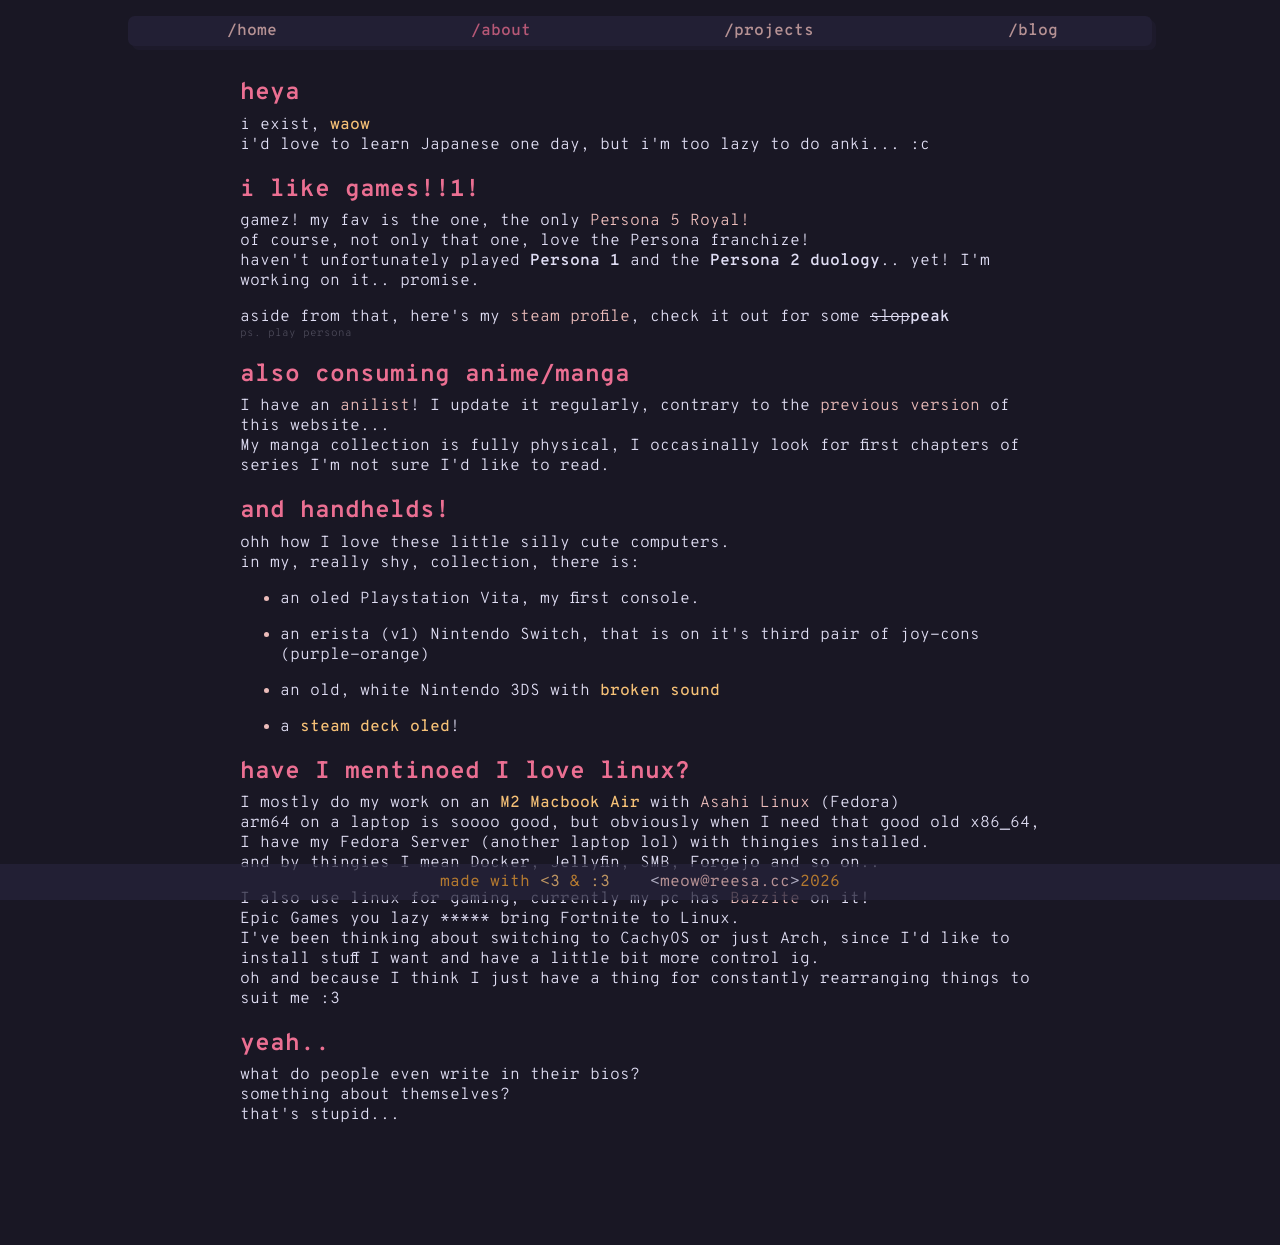
==== about.html @ 94eaa3a6 "2026 update" ====
<!DOCTYPE html>
<html>
<head>
    <link rel="preconnect" href="https://fonts.googleapis.com">
    <link rel="preconnect" href="https://fonts.gstatic.com" crossorigin>
    <link href="https://fonts.googleapis.com/css2?family=Overpass+Mono:wght@300..700&display=swap" rel="stylesheet">
    
    <title>reesa's awesome website</title>
    <link rel="stylesheet" href="static/color.css"/>
    <link rel="stylesheet" href="static/style.css"/>
    <meta name="darkreader-lock">
    <meta name="viewport" content="width=device-width, initial-scale=1.0">
</head>
<body>

  <nav class="faded">
    <ul>
      <li><a href="/">/home</a></li>
      <li><a class="selected" href="/about.html">/about</a></li>
      <li><a href="/projects.html">/projects</a></li>
      <li><a href="/blog.html">/blog</a></li>
    </ul>
  </nav>

  <div class="content">
    <h2>heya</h2>
    <p>
      i exist, <span class="hover hover-input">waow<span class="hover hover-output"><img src="static/waow_based.jpg"/></span></span>
      <br/>
      i'd love to learn Japanese one day, but i'm too lazy to do anki... :c
    </p>
    <h2>i like games!!1!</h2>
    <p>
      gamez! my fav is the one, the only <a href="https://store.steampowered.com/app/1687950/Persona_5_Royal/">Persona 5 Royal!</a>
      <br/>
      of course, not only that one, love the Persona franchize!
      <br/>
      haven't unfortunately played <b>Persona 1</b> and the <b>Persona 2 duology</b>.. yet! I'm working on it.. promise.
    </p>
    <p>
      aside from that, here's my <a href="https://steamcommunity.com/id/itzreesa/">steam profile</a>, check it out for some <s>slop</s><b>peak</b>
      <h6>ps. play persona</h6>
    </p>
    <h2>also consuming anime/manga</h2>
    <p>
      I have an <a href="https://anilist.co/user/itzreesa/">anilist</a>! I update it regularly, contrary to the <a href="https://github.com/itzreesa/itzreesa.github.io/tree/archive-2">previous version</a> of this website...
      <br/>
      My manga collection is fully physical, I occasinally look for first chapters of series I'm not sure I'd like to read.
      
    </p>
    <h2>and handhelds!</h2>
    <p>
      ohh how I love these little silly cute computers.
      <br/>
      in my, really shy, collection, there is:
    </p>
    <ul>
      <li><p>an oled Playstation Vita, my first console.</p></li>
      <li><p>an erista (v1) Nintendo Switch, that is on it's third pair of joy-cons (purple-orange) </p></li>
      <li><p>an old, white Nintendo 3DS with <span class="hover hover-input">broken sound<span class="hover hover-output">i can hear the sound trying to play faintly, while being muffled with some static noise. but it's only there when i force the volume with rosalina menu. oh and the shutter works. </span></span> </p></li>
      <li>
        <p>a <span class="hover hover-input">steam deck oled<span class="hover hover-output">512GB + 512GB sd card, and i use the charger for most of my usb-c devices lol</span></span>!</p>
      </li>
    </ul>
    <h2>have I mentinoed I love linux?</h2>
    <p>
      I mostly do my work on an <span class="hover hover-input">M2 Macbook Air<span class="hover hover-output">16/256 variant but only have 128 for lynyx</span></span> with <a href="https://asahilinux.org/">Asahi Linux</a> (Fedora)
      <br/>
      arm64 on a laptop is soooo good, but obviously when I need that good old x86_64, I have my Fedora Server (another laptop lol) with thingies installed.
      <br/>
      and by thingies I mean Docker, Jellyfin, SMB, Forgejo and so on..
    </p>
    <p>
      I also use linux for gaming, currently my pc has <a href="https://bazzite.gg/">Bazzite</a> on it!
      <br/>
      Epic Games you lazy ***** bring Fortnite to Linux.
      <br/>
      I've been thinking about switching to CachyOS or just Arch, since I'd like to install stuff I want and have a little bit more control ig.
      <br/>
      oh and because I think I just have a thing for constantly rearranging things to suit me :3
    </p>
    <h2>yeah..</h2>
    <p>
      what do people even write in their bios?
      <br/>
      something about themselves?
      <br/>
      that's stupid...
    </p>
  </div>
  
  <footer class="faded">
    <div>
      <p>made with <span style="color: var(--secondary)">&lt;3</span> & <span style="color: var(--secondary)">:3</span></p>
      <p><span style="color:var(--foreground)">&lt;<a href="mailto:meow@reesa.cc">meow@reesa.cc</a>&gt;</span>2026</p>
    </div>
  </footer>

</body>
</html>
---- static/color.css ----
/* 
:root {
  --accent-a: rgb(191, 127, 159);
  --accent-b: rgb(159, 95, 127);
  --accent-c: rgb(127, 63, 95);
  --accent-d: rgb(95, 31, 63);
  --accent-e: rgb(63, 0, 31);

  --background: #3D1C49;
  --background-light: #4F315B;
  --accent: #af3736;
  --accent-light: #DB4C46;
  --secondary: #e87027;
  --secondary-light: #e8bd3b;
  --foreground: #FDEAEA;
}

*/

:root {
  --background: #191724;
  --background-alt: #26233a;
  --surface: #1f1d2e;
  --accent: #eb6f92;
  --accent-alt: #ebbcba;
  --secondary: #f6c177;
  --secondary-alt: #ea9d34;
  --foreground: #e0def4;
  --foam: #9ccfd8;
  --iris: #c4a7e7;
}
---- static/style.css ----
:root {
  font-family: "Overpass Mono", monospace;
  font-optical-sizing: auto;
  font-weight: 300;
  font-style: normal;
}

body {
  background-color: var(--background);

  color-scheme: dark;

  display: flex;
  justify-content: center;

  padding-bottom: 5rem;
  
  --nav-bar-top-position: 1rem;
  --nav-bar-top-padding: 0.15rem;

  --boreder-radius: 0.42rem;
  
  @media screen and (max-width: 40rem) {
    --nav-bar-top-position: 0.25rem; 
    --nav-bar-top-padding: 0.5rem;
  }
}

a {
  text-decoration: none;
  color: var(--accent-alt);
  transition: 0.36s ease;

  &:hover:not(.ignore-hover) {
    text-decoration: underline;
  }  
} 

nav {
  position: fixed;
  width: 80%;
  top: var(--nav-bar-top-position);
  justify-self: center;
  height: fit-content;
  
  border-radius: var(--boreder-radius);

  padding-bottom: 1em;
  background-color: var(--background-alt);
  
  box-shadow: 4px 4px var(--surface);

  display: grid;
  justify-items: stretch;
  align-items: center;

  margin: 0;
  padding: var(--nav-bar-top-padding) 0 var(--nav-bar-top-padding) 0;
    
  ul {
    display: flex;
    align-items: stretch; /* Default */
    justify-content: space-around;
    width: 100%;
    
    margin: 0;
    padding: var(--nav-bar-top-padding);

    li {
      display: block;
      list-style-type: none;
      font-weight: 600;
    }
  }

  .selected {
    color: var(--accent);
  }
  
  @media screen and (max-width: 40rem) {
    position: absolute;
    padding: var(--nav-bar-top-padding);
    top: 0;
    width: 100%;
  }
}

.content {
  margin-top: calc(var(--nav-bar-top-position) + var(--nav-bar-top-padding) + 1rem);

  width: 50rem;
  padding: 1rem 1rem 1rem 1rem;

  p {
    color: var(--foreground);
  }

  h1 {
    color: var(--accent);
  }
  
  h2 {
    color: var(--accent);
    margin-bottom: -0.6rem;
  }
  
  h3 {
    color: var(--accent);
  }

  h6 {
    color: var(--foreground);
    margin-top: -1rem;
    margin-bottom: 0;
    opacity: 0.25;
    font-weight: 300;
  }
  
  ul {
    color: var(--accent-alt);
  }

  b {
    font-weight: 600;
  }

  .pfp {
    width: 14em;
    height: 14em;
    background-color: #FAA;
    
    margin-top: 0.5rem;
    margin-bottom: 0.5rem;

    transition: 0.36s ease;

    video {
      z-index: 6;
      position: absolute;
      width: 14em;
      transition: 0.36s ease;
    }

    img {
      z-index: 4;
      position: absolute;
      width: 14em;
      transition: 0.36s ease;
    }

    @media screen and (max-width: 40rem) {
      margin-top: 1.5rem;
      width: 8em;
      height: 8em;
      video {
        width: 8em;
      }
      img {
        width: 8em;
      }
    }
  }

  .profile-side {
    display: flex;
    justify-content: center;
    align-items: center;

    max-width: 45rem;
    padding-bottom: 0.5rem;
    
    p {
      padding-left: 1rem;
    }

  }

  .accent-gradient {
    background: linear-gradient(to right, var(--accent), var(--accent-alt), var(--accent));
    background-clip: text;
    color: transparent;
  }

  @media screen and (max-width: 40rem) {
    width: 100%;
  }

}

.gallery {
  display: grid;
  grid-template-columns: auto auto auto;
  align-items: center;

  @media screen and (max-width: 40rem) {
    grid-template-columns: repeat(auto-fit, minmax(200px, 1fr));
  }
}

.card {
  width: fit-content;
  padding: 0.4rem 1.6rem 0.4rem 1.6rem;
  margin: 0.5rem;

  border-radius: var(--boreder-radius);
  
  background-color: var(--background-alt);

  box-shadow: 4px 4px;

  transition: 0.36s ease;

  p {
    transition: 0.36s ease;
  }

  &:hover {
    background-color: var(--surface);
    
    box-shadow: 16px 16px;
    transform: translate(-8px, -8px);

    p {
      color: var(--accent);
    }
  }

  .title {
    font-weight: 600;
    color: var(--iris);
  }

  .tag {
    font-weight: 600;

    &#python {
      color: transparent;
      background: linear-gradient(-90deg, #ffde57 50%, #4584b6 50%);
      background-clip: text;
    }
    &#rust {
      color: #D34516;
    }
    &#cpp {
      color: #f34b7d;
    }
    &#javascript {
      color: #F0DB4F;
    } 
    &#css {
      color: transparent;
      background: linear-gradient(-90deg, #264de4 50%, #2965f1 50%);
      background-clip: text;
    }
    &#godot {
      color: #478cbf;
    }

    &#cli {
      color: var(--foam);
    }
    &#web {
      color: transparent;
      background: linear-gradient(-90deg, #e34c26 50%, #f06529 50%);
      background-clip: text;
    }
    &#game {
      color: var(--iris);
    }
  }
}

.faded {
  opacity: 0.75;
  transition: 0.25s ease;

  &:hover {
    opacity: 1;
  }

  @media screen and (max-width: 40rem) {
    opacity: 1;
  }

}

footer {
  position: fixed;
  left: 0;
  bottom: 0;
  width: 100%;

  background-color: var(--background-alt);
 
  div {
    display: flex;
    justify-content: center;
    gap: 1.5rem;

    @media screen and (max-width: 40rem) {
      text-align: center;
    }

    p {
      color: var(--secondary-alt);
      margin: 0.50rem;
      font-weight: 400;
    }
  }

  @media screen and (max-width: 40rem) {
  }
}

.center-absolute {
  position: absolute;
  top: 50%;
  left: 50%;
  transform: translate(-50%, -50%);
}


/* hover pop-up */

.hover-input {
  font-weight: 500;
  color: var(--secondary);
}

.hover-output {
  display: none;
}
  
.hover-input:hover .hover-output {
  display: inherit;
}

.hover-output {
  position: absolute;
  background-color: var(--surface);
  border: 2px solid var(--accent-alt);
  padding: 8px;
  max-width: 384px;
  transform-origin: left;
  translate: -50% 1.5rem;
  box-shadow: 4px 4px var(--accent);
  img {
    padding-top: 4px;
    padding-left: 4px;
    padding-right: 4px;
  }

  @media screen and (max-width: 60rem) {
    translate: -40% 1.5rem;
  }
  @media screen and (max-width: 40rem) {
    translate: -25% 1.5rem;
  }
}

/* === animations */

/* ratationeh! */
@keyframes spin {
  from {
    transform: rotate3d(0, 0, 0, 0);
  }
  to {
    transform: rotate3d(1, 2, 1, 360deg);
  }
}
.spin {
  animation: spin 4s linear infinite;
}
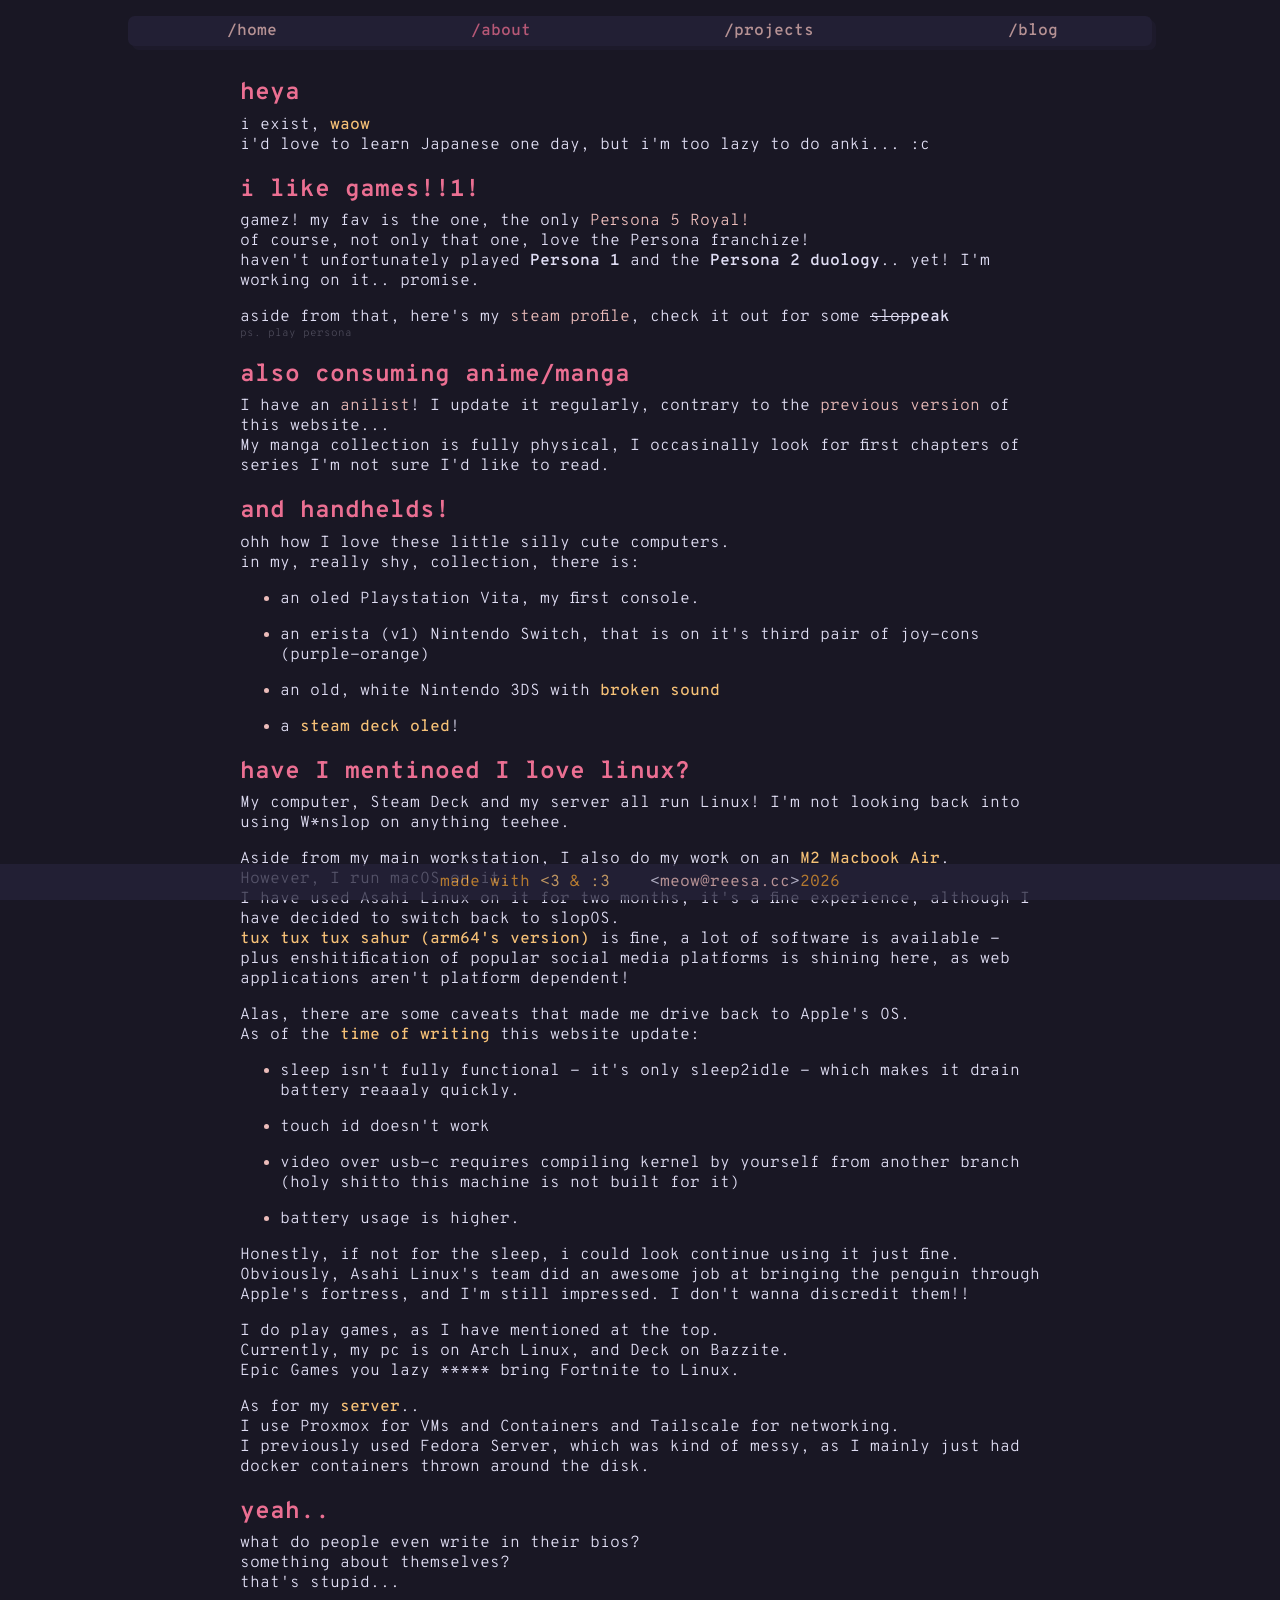
==== commit a12395cd: "21th of April, 2026" ====
--- a/about.html
+++ b/about.html
@@ -59,25 +59,51 @@
       <li><p>an erista (v1) Nintendo Switch, that is on it's third pair of joy-cons (purple-orange) </p></li>
       <li><p>an old, white Nintendo 3DS with <span class="hover hover-input">broken sound<span class="hover hover-output">i can hear the sound trying to play faintly, while being muffled with some static noise. but it's only there when i force the volume with rosalina menu. oh and the shutter works. </span></span> </p></li>
       <li>
-        <p>a <span class="hover hover-input">steam deck oled<span class="hover hover-output">512GB + 512GB sd card, and i use the charger for most of my usb-c devices lol</span></span>!</p>
+        <p>a <span class="hover hover-input">steam deck oled<span class="hover hover-output">512GB + 512GB sd card</span></span>!</p>
       </li>
     </ul>
     <h2>have I mentinoed I love linux?</h2>
     <p>
-      I mostly do my work on an <span class="hover hover-input">M2 Macbook Air<span class="hover hover-output">16/256 variant but only have 128 for lynyx</span></span> with <a href="https://asahilinux.org/">Asahi Linux</a> (Fedora)
-      <br/>
-      arm64 on a laptop is soooo good, but obviously when I need that good old x86_64, I have my Fedora Server (another laptop lol) with thingies installed.
-      <br/>
-      and by thingies I mean Docker, Jellyfin, SMB, Forgejo and so on..
+      My computer, Steam Deck and my server all run Linux! I'm not looking back into using W*nslop on anything teehee.
     </p>
     <p>
-      I also use linux for gaming, currently my pc has <a href="https://bazzite.gg/">Bazzite</a> on it!
+      Aside from my main workstation, I also do my work on an <span class="hover hover-input">M2 Macbook Air<span class="hover hover-output">16/256 variant + a dedicated 1TB SSD iBought</span></span>.
+      <br/>
+      However, I run macOS on it.
+      <br/>
+      I have used Asahi Linux on it for two months, it's a fine experience, although I have decided to switch back to slopOS.
+      <br/>
+      <span class="hover hover-input">tux tux tux sahur (arm64's version)<span class="hover hover-output">js kill me atp.</span></span> is fine, a lot of software is available - plus enshitification of popular social media platforms is shining here, as web applications aren't platform dependent!
+    </p>
+    <p>
+      Alas, there are some caveats that made me drive back to Apple's OS.
+      <br/>
+      As of the <span class="hover hover-input">time of writing<span class="hover hover-output">21th of April, 2026.</span></span> this website update:
+    </p>
+    <ul>
+      <li><p>sleep isn't fully functional - it's only sleep2idle - which makes it drain battery reaaaly quickly. </p></li>
+      <li><p>touch id doesn't work</p></li>
+      <li><p>video over usb-c requires compiling kernel by yourself from another branch (holy shitto this machine is not built for it)</p></li>
+      <li><p>battery usage is higher.</p></li>
+    </ul>
+    <p>
+      Honestly, if not for the sleep, i could look continue using it just fine.
+      <br/>
+      Obviously, Asahi Linux's team did an awesome job at bringing the penguin through Apple's fortress, and I'm still impressed. I don't wanna discredit them!!
+    </p>
+    <p>
+      I do play games, as I have mentioned at the top.
+      <br/>
+      Currently, my pc is on Arch Linux, and Deck on Bazzite.
       <br/>
       Epic Games you lazy ***** bring Fortnite to Linux.
-      <br/>
-      I've been thinking about switching to CachyOS or just Arch, since I'd like to install stuff I want and have a little bit more control ig.
-      <br/>
-      oh and because I think I just have a thing for constantly rearranging things to suit me :3
+    </p>
+    <p>
+      As for my <span class="hover hover-input">server<span class="hover hover-output">a gaming laptop plugged in aaaalmost 24/7</span></span>..
+      </br>
+      I use <span href="https://www.proxmox.com/">Proxmox</span> for VMs and Containers and Tailscale for networking.
+      </br>
+      I previously used Fedora Server, which was kind of messy, as I mainly just had docker containers thrown around the disk.      
     </p>
     <h2>yeah..</h2>
     <p>
--- a/static/style.css
+++ b/static/style.css
@@ -125,39 +125,40 @@
   }
 
   .pfp {
-    width: 14em;
-    height: 14em;
+    --pfp-block: 14em;
+    min-width: 6rem;
+    
+    width: var(--pfp-block);
+    height: var(--pfp-block);
     background-color: #FAA;
     
     margin-top: 0.5rem;
-    margin-bottom: 0.5rem;
+    margin-bottom: 0.25rem;
 
     transition: 0.36s ease;
 
     video {
       z-index: 6;
       position: absolute;
-      width: 14em;
+      width: var(--pfp-block);
       transition: 0.36s ease;
     }
 
     img {
       z-index: 4;
       position: absolute;
-      width: 14em;
+      width: var(--pfp-block);
       transition: 0.36s ease;
     }
 
-    @media screen and (max-width: 40rem) {
+    @media screen and (max-width: 40em) {
       margin-top: 1.5rem;
-      width: 8em;
-      height: 8em;
-      video {
-        width: 8em;
-      }
-      img {
-        width: 8em;
-      }
+     --pfp-block: 9em;
+    }
+
+    @media screen and (max-width: 30em) {
+      margin-top: 1.5rem;
+      --pfp-block: 6em;
     }
   }
 
@@ -172,7 +173,6 @@
     p {
       padding-left: 1rem;
     }
-
   }
 
   .accent-gradient {
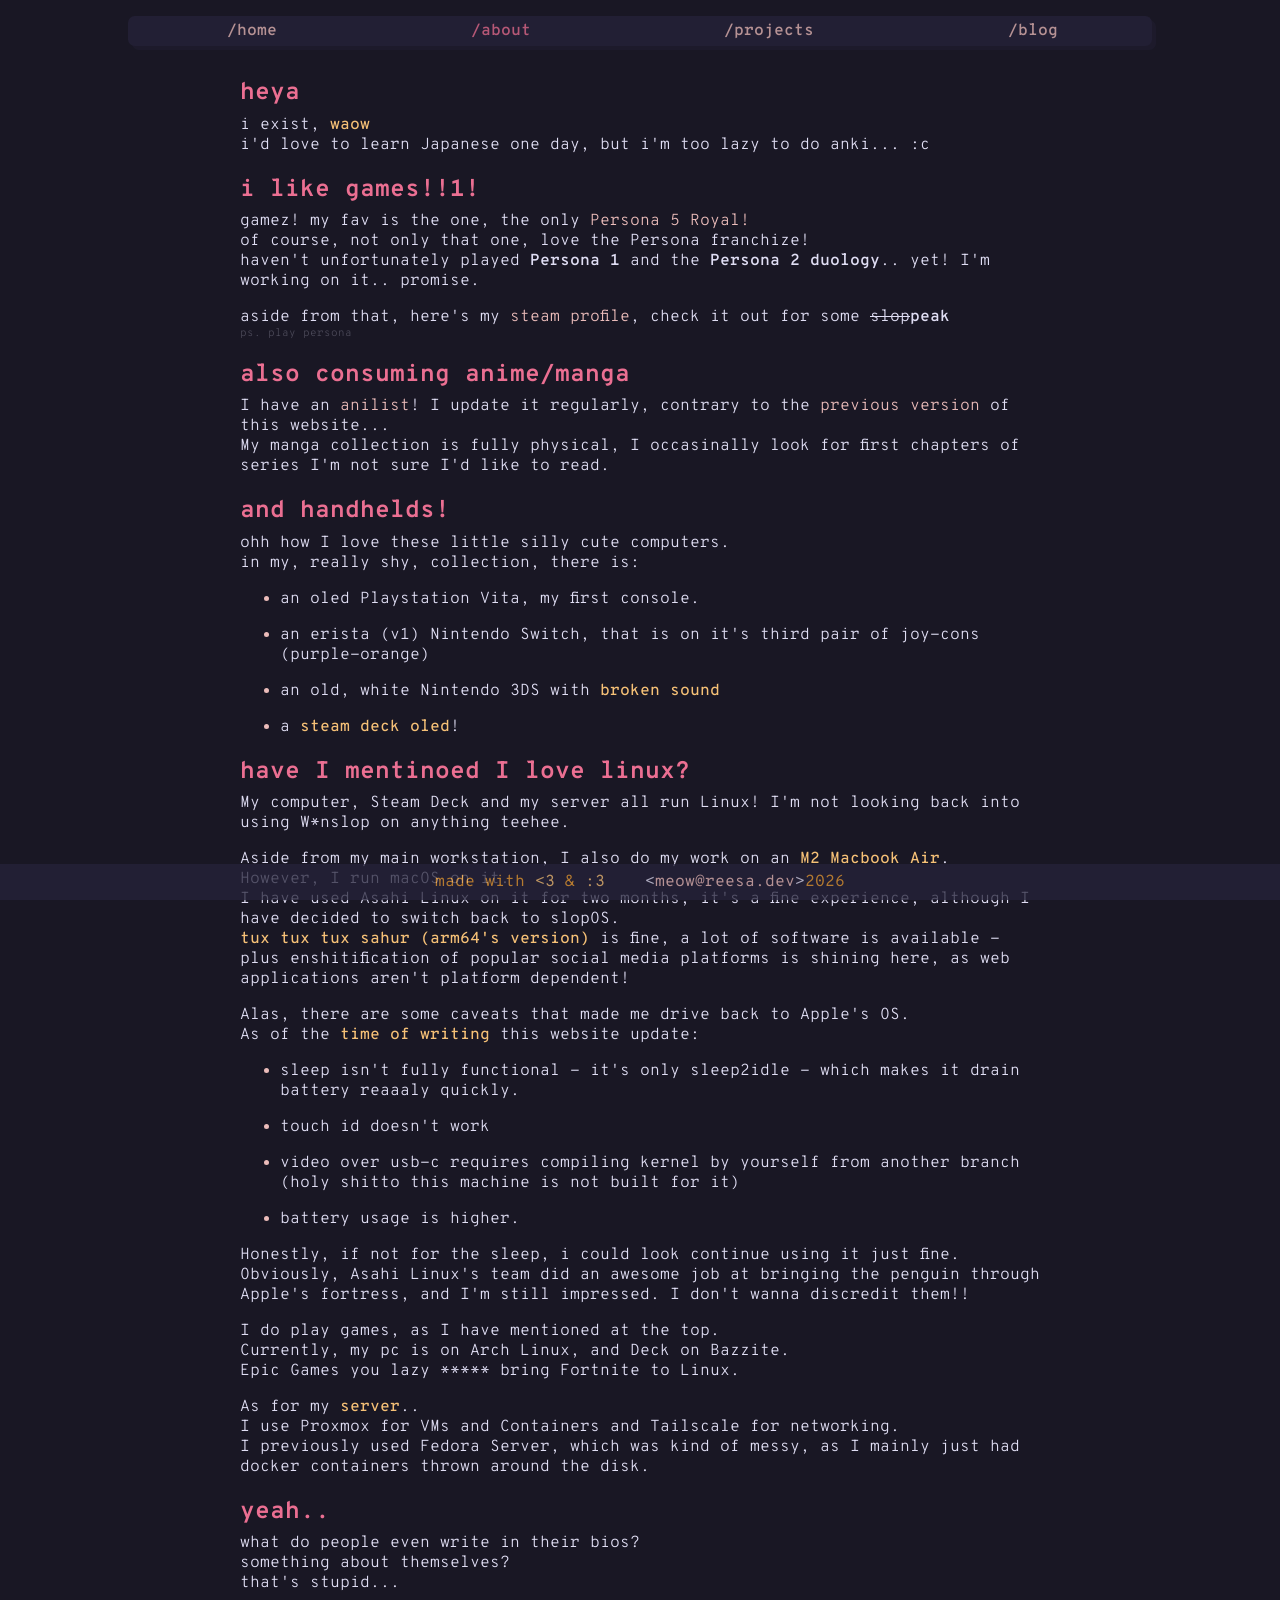
==== commit e0cd6c6a: "update domain to reesa.dev" ====
--- a/about.html
+++ b/about.html
@@ -78,7 +78,7 @@
     <p>
       Alas, there are some caveats that made me drive back to Apple's OS.
       <br/>
-      As of the <span class="hover hover-input">time of writing<span class="hover hover-output">21th of April, 2026.</span></span> this website update:
+      As of the <span class="hover hover-input">time of writing<span class="hover hover-output">21st of April, 2026.</span></span> this website update:
     </p>
     <ul>
       <li><p>sleep isn't fully functional - it's only sleep2idle - which makes it drain battery reaaaly quickly. </p></li>
@@ -118,7 +118,7 @@
   <footer class="faded">
     <div>
       <p>made with <span style="color: var(--secondary)">&lt;3</span> & <span style="color: var(--secondary)">:3</span></p>
-      <p><span style="color:var(--foreground)">&lt;<a href="mailto:meow@reesa.cc">meow@reesa.cc</a>&gt;</span>2026</p>
+      <p><span style="color:var(--foreground)">&lt;<a href="mailto:meow@reesa.dev">meow@reesa.dev</a>&gt;</span>2026</p>
     </div>
   </footer>
 
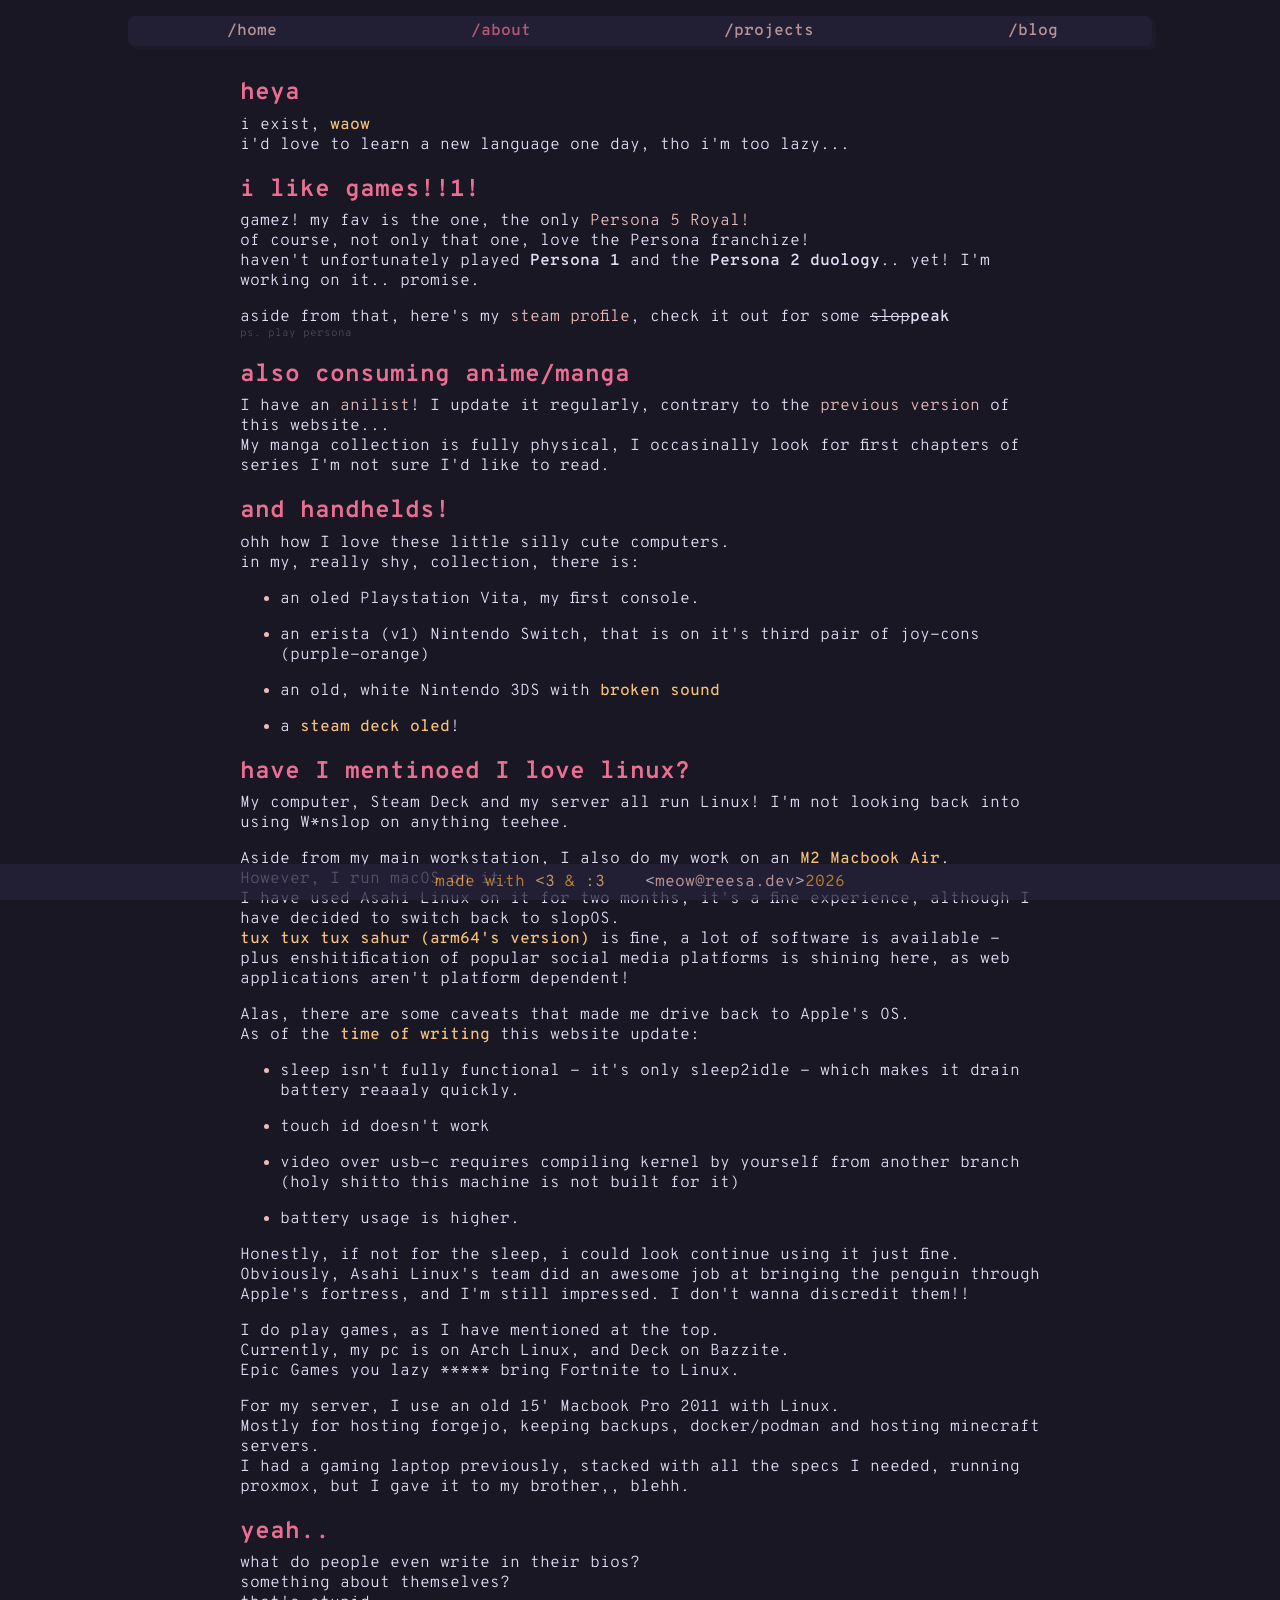
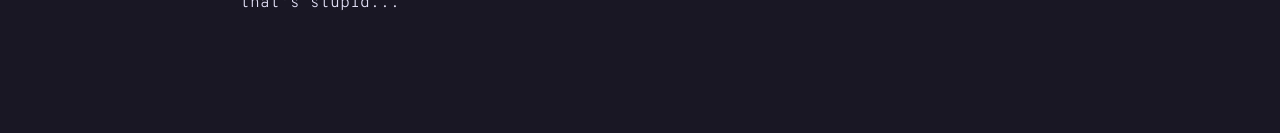
==== commit 7b51d247: "update outdated thingies" ====
--- a/about.html
+++ b/about.html
@@ -27,7 +27,7 @@
     <p>
       i exist, <span class="hover hover-input">waow<span class="hover hover-output"><img src="static/waow_based.jpg"/></span></span>
       <br/>
-      i'd love to learn Japanese one day, but i'm too lazy to do anki... :c
+      i'd love to learn a new language one day, tho i'm too lazy...
     </p>
     <h2>i like games!!1!</h2>
     <p>
@@ -99,11 +99,11 @@
       Epic Games you lazy ***** bring Fortnite to Linux.
     </p>
     <p>
-      As for my <span class="hover hover-input">server<span class="hover hover-output">a gaming laptop plugged in aaaalmost 24/7</span></span>..
+      For my server, I use an old 15' Macbook Pro 2011 with Linux.
       </br>
-      I use <span href="https://www.proxmox.com/">Proxmox</span> for VMs and Containers and Tailscale for networking.
+      Mostly for hosting forgejo, keeping backups, docker/podman and hosting minecraft servers.
       </br>
-      I previously used Fedora Server, which was kind of messy, as I mainly just had docker containers thrown around the disk.      
+      I had a gaming laptop previously, stacked with all the specs I needed, running proxmox, but I gave it to my brother,, blehh.  
     </p>
     <h2>yeah..</h2>
     <p>
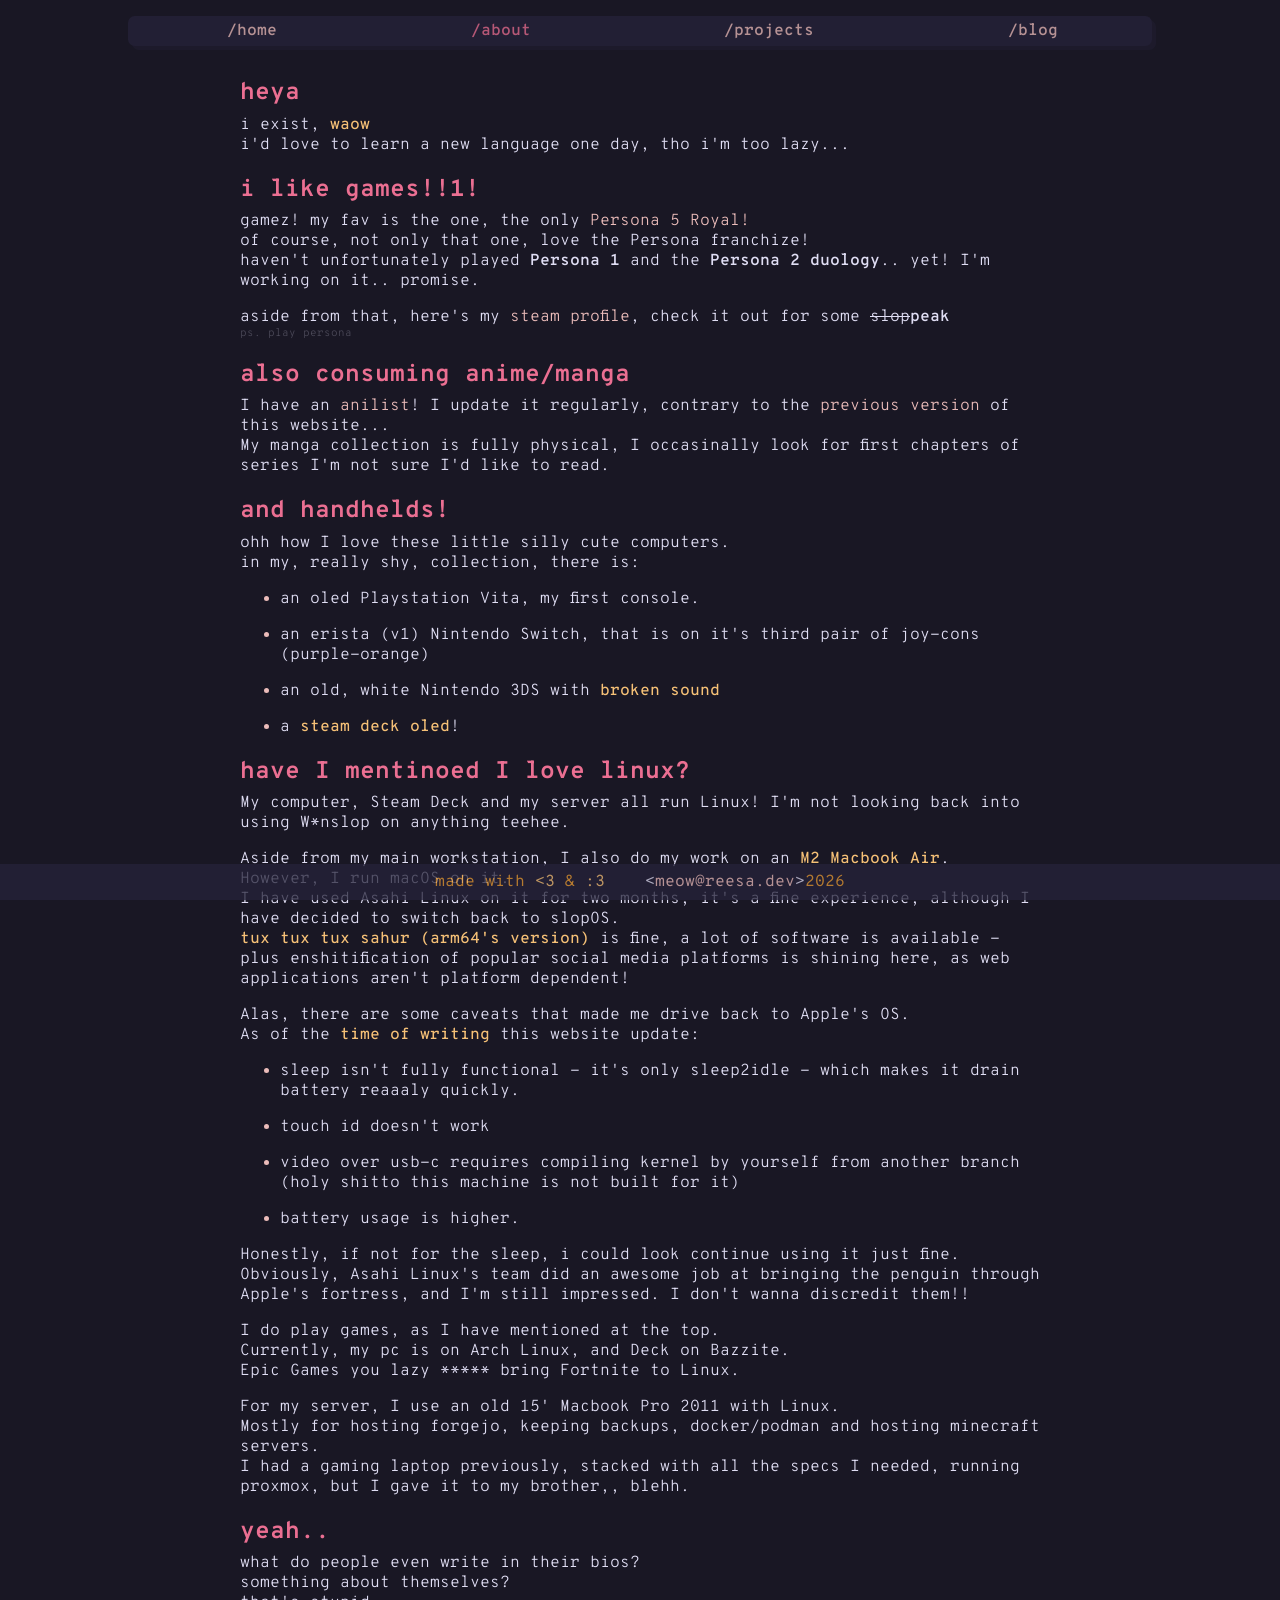
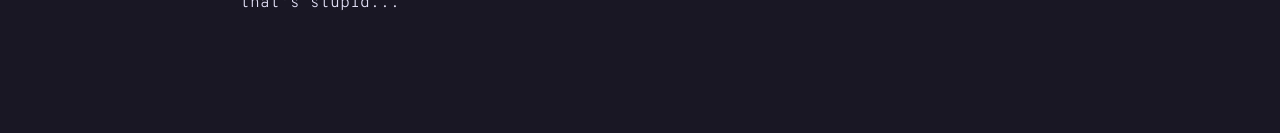
==== commit af896dea: "pulsih the blog" ====
--- a/about.html
+++ b/about.html
@@ -18,7 +18,7 @@
       <li><a href="/">/home</a></li>
       <li><a class="selected" href="/about.html">/about</a></li>
       <li><a href="/projects.html">/projects</a></li>
-      <li><a href="/blog.html">/blog</a></li>
+      <li><a href="https://blog.reesa.dev">/blog</a></li>
     </ul>
   </nav>
 
--- a/static/style.css
+++ b/static/style.css
@@ -53,6 +53,8 @@
   display: grid;
   justify-items: stretch;
   align-items: center;
+
+  z-index: 8;
 
   margin: 0;
   padding: var(--nav-bar-top-padding) 0 var(--nav-bar-top-padding) 0;
